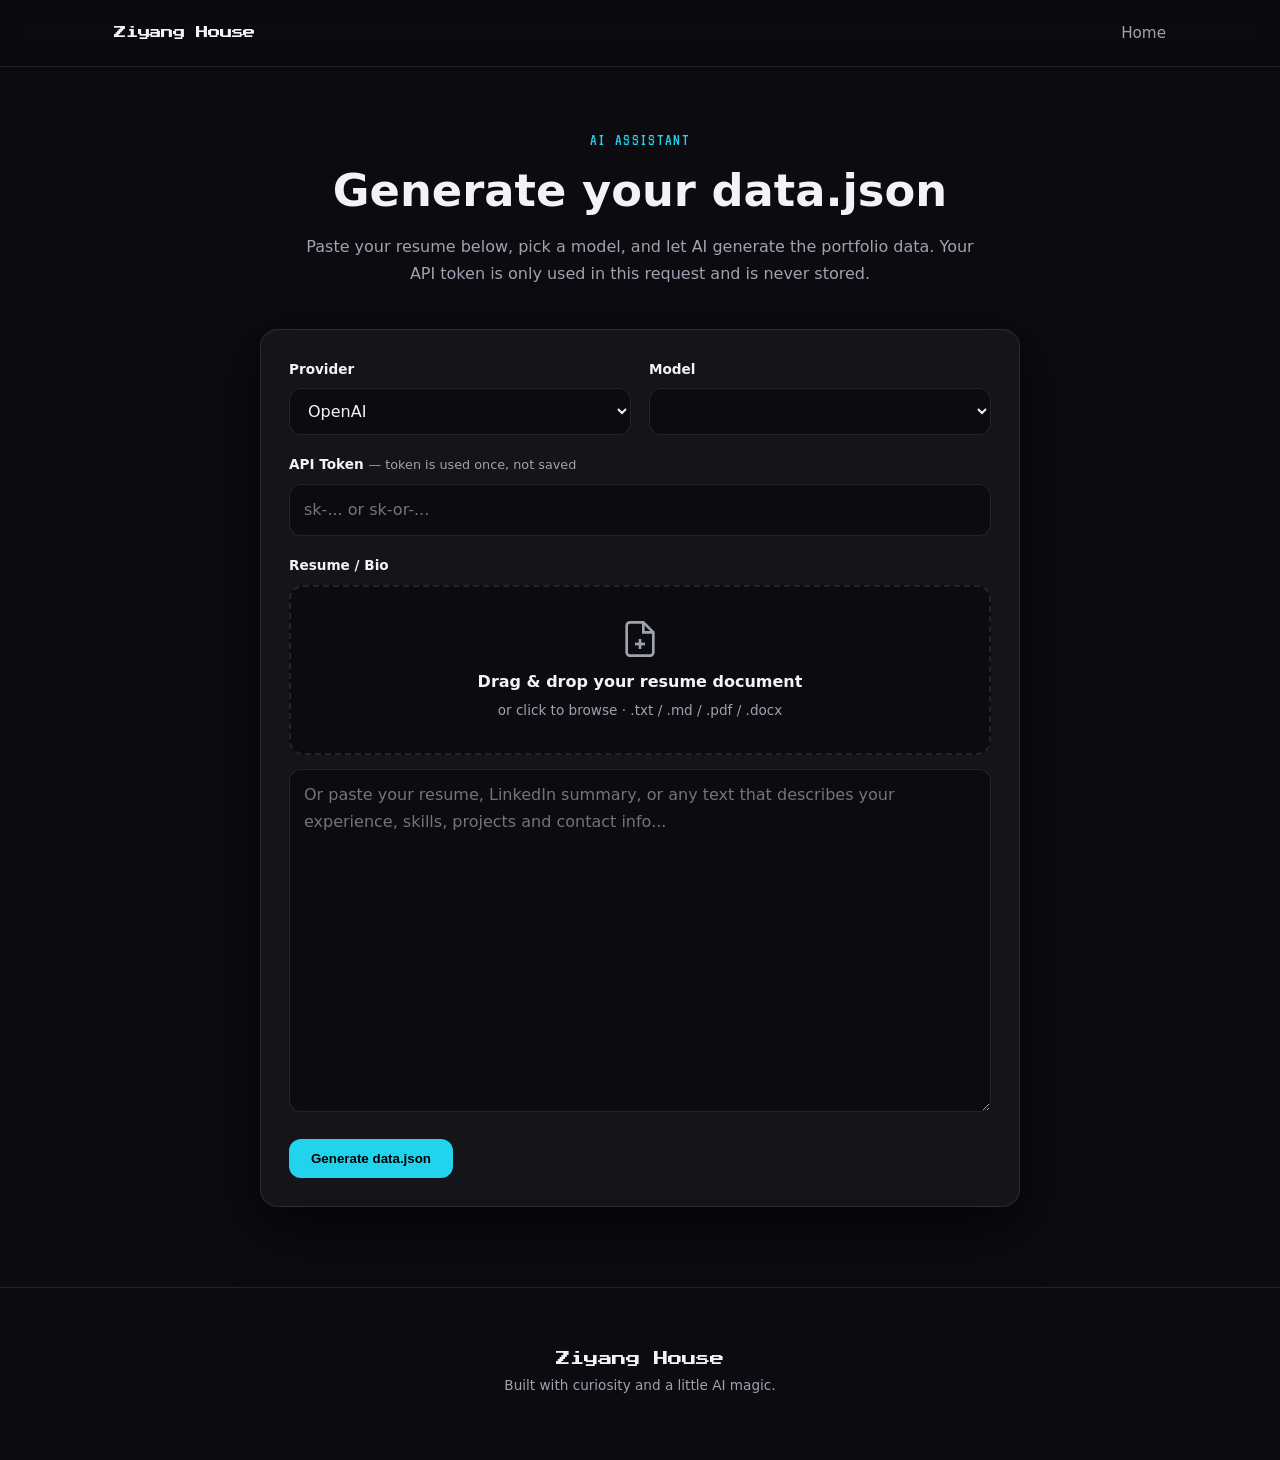
==== ai-tool.html @ 69991535 "added ai tool" ====
<!DOCTYPE html>
<html lang="en">
<head>
<meta charset="UTF-8">
<meta name="viewport" content="width=device-width, initial-scale=1.0">
<title>AI Generate · ZIYANG Portfolio</title>
<meta name="description" content="Generate your portfolio data.json with AI">

<link rel="preconnect" href="https://fonts.googleapis.com">
<link rel="preconnect" href="https://fonts.gstatic.com" crossorigin>
<link href="https://fonts.googleapis.com/css2?family=Press+Start+2P&family=VT323&display=swap" rel="stylesheet">

<link rel="stylesheet" href="style.css">
</head>
<body>

<a href="index.html#main" class="skip">Skip to content</a>

<header class="site-header">
  <div class="wrap site-header__inner">
    <a href="index.html" class="site-header__logo" aria-label="Ziyang House"><span id="logoText">Ziyang House</span></a>
    <nav class="site-header__nav" aria-label="Primary">
      <button class="site-header__toggle" id="navToggle" aria-label="Toggle menu" aria-expanded="false">≡</button>
      <ul class="site-header__links" id="navLinks">
        <li class="site-header__item"><a class="site-header__link" href="index.html">Home</a></li>
      </ul>
    </nav>
  </div>
</header>

<main id="main" class="ai-tool-page">
  <div class="wrap">
    <div class="section-head" style="text-align:center; padding-top: 60px;">
      <span class="kicker">AI Assistant</span>
      <h2>Generate your data.json</h2>
      <p>Paste your resume below, pick a model, and let AI generate the portfolio data. Your API token is only used in this request and is never stored.</p>
    </div>

    <section class="ai-tool-card">
      <div class="ai-tool-grid">
        <div class="ai-tool-field">
          <label class="ai-tool-label" for="aiProvider">Provider</label>
          <select id="aiProvider" class="ai-tool-select">
            <option value="openai">OpenAI</option>
            <option value="openrouter">OpenRouter</option>
          </select>
        </div>

        <div class="ai-tool-field">
          <label class="ai-tool-label" for="aiModel">Model</label>
          <select id="aiModel" class="ai-tool-select"></select>
        </div>
      </div>

      <div class="ai-tool-field">
        <label class="ai-tool-label" for="aiToken">
          API Token
          <span class="ai-tool-hint">— token is used once, not saved</span>
        </label>
        <input id="aiToken" class="ai-tool-input" type="password" placeholder="sk-... or sk-or-..." autocomplete="off">
      </div>

      <div class="ai-tool-field">
        <label class="ai-tool-label" for="aiResume">Resume / Bio</label>
        <div class="ai-tool-dropzone" id="aiDropzone">
          <input type="file" id="aiFile" class="ai-tool-file" accept=".txt,.md,.pdf,.doc,.docx">
          <svg class="ai-tool-dropzone__icon" width="40" height="40" viewBox="0 0 24 24" fill="none" stroke="currentColor" stroke-width="1.6" aria-hidden="true">
            <path d="M14 2H6a2 2 0 0 0-2 2v16a2 2 0 0 0 2 2h12a2 2 0 0 0 2-2V8z"></path>
            <polyline points="14 2 14 8 20 8"></polyline>
            <line x1="12" y1="18" x2="12" y2="12"></line>
            <line x1="9" y1="15" x2="15" y2="15"></line>
          </svg>
          <div class="ai-tool-dropzone__text">
            <strong>Drag & drop your resume document</strong>
            <span>or click to browse · .txt / .md / .pdf / .docx</span>
          </div>
        </div>
        <textarea id="aiResume" class="ai-tool-textarea" rows="12" placeholder="Or paste your resume, LinkedIn summary, or any text that describes your experience, skills, projects and contact info..."></textarea>
      </div>

      <div class="ai-tool-actions">
        <button id="aiGenerate" class="btn btn--primary" type="button">Generate data.json</button>
        <span id="aiStatus" class="ai-tool-status" aria-live="polite"></span>
      </div>

      <div class="ai-tool-output" id="aiOutputWrap" style="display:none;">
        <label class="ai-tool-label" for="aiResult">Generated JSON</label>
        <textarea id="aiResult" class="ai-tool-textarea ai-tool-textarea--code" rows="12" readonly></textarea>
        <div class="ai-tool-actions">
          <button id="aiDownload" class="btn" type="button">Download data.json</button>
          <a href="index.html" class="btn btn--ghost">Back to homepage</a>
        </div>
        <p class="ai-tool-note">Replace <code>assets/data.json</code> with the downloaded file, then refresh the homepage.</p>
      </div>
    </section>
  </div>
</main>

<footer class="site-footer">
  <div class="wrap">
    <div class="site-footer__center">
      <a href="index.html" class="site-footer__name">Ziyang House</a>
      <p class="site-footer__built">Built with curiosity and a little AI magic.</p>
    </div>
  </div>
</footer>

<script src="js/utils.js"></script>
<script src="js/ai-tool.js"></script>

</body>
</html>
---- style.css ----
:root {
  --bg: #0b0b10;
  --bg-2: #12121b;
  --panel: rgba(255,255,255,0.04);
  --panel-h: rgba(255,255,255,0.08);
  --text: #f2f3f8;
  --muted: #9fa3b0;
  --cyan: #22d3ee;
  --pink: #ff4ecd;
  --yellow: #ffcb2e;
  --green: #7cff4f;
  --purple: #b388ff;
  --orange: #fb923c;
  --border: rgba(255,255,255,0.10);
  --radius: 18px;
  --max: 1100px;
  --shadow: 0 18px 60px rgba(0,0,0,0.55);
  --font-main: system-ui, -apple-system, BlinkMacSystemFont, 'Segoe UI', Roboto, sans-serif;
  --font-pixel: 'Press Start 2P', cursive;
  --font-term: 'VT323', monospace;
}

* { box-sizing: border-box; }
html { scroll-behavior: smooth; }
body {
  margin: 0;
  font-family: var(--font-main);
  background: var(--bg);
  color: var(--text);
  line-height: 1.65;
  overflow-x: hidden;
}

/* Texture overlays */
.tex-stripes { position: relative; }
.tex-stripes::before {
  content: '';
  position: absolute;
  inset: 0;
  background: repeating-linear-gradient(
    90deg,
    transparent 0,
    transparent 3px,
    rgba(34,211,238,0.03) 3px,
    rgba(34,211,238,0.03) 4px
  );
  pointer-events: none;
  z-index: 0;
}
.tex-dots { position: relative; }
.tex-dots::before {
  content: '';
  position: absolute;
  inset: 0;
  background-image: radial-gradient(rgba(255,255,255,0.08) 1px, transparent 1px);
  background-size: 22px 22px;
  pointer-events: none;
  z-index: 0;
}
.tex-noise { position: relative; }
.tex-noise::before {
  content: '';
  position: absolute;
  inset: 0;
  opacity: 0.06;
  background-image: url("data:image/svg+xml,%3Csvg viewBox='0 0 256 256' xmlns='http://www.w3.org/2000/svg'%3E%3Cfilter id='n'%3E%3CfeTurbulence type='fractalNoise' baseFrequency='0.8' numOctaves='4' stitchTiles='stitch'/%3E%3C/filter%3E%3Crect width='100%25' height='100%25' filter='url(%23n)'/%3E%3C/svg%3E");
  pointer-events: none;
  z-index: 0;
}

.wrap { max-width: var(--max); margin: 0 auto; padding: 0 24px; }

.skip {
  position: absolute; left: -9999px; top: auto; width: 1px; height: 1px; overflow: hidden;
}
.skip:focus {
  position: fixed; left: 12px; top: 12px; width: auto; height: auto;
  padding: 10px 16px; background: var(--cyan); color: #000; font-weight: 700;
  border-radius: 8px; z-index: 2000; text-decoration: none;
}

a { color: var(--cyan); text-decoration: none; }
a:hover { text-decoration: underline; }

.kicker {
  display: inline-block;
  font-family: var(--font-term);
  color: var(--cyan);
  letter-spacing: 0.08em;
  text-transform: uppercase;
  font-size: 1.05rem;
  margin-bottom: 10px;
}
h2 { font-size: clamp(1.9rem, 4vw, 2.8rem); line-height: 1.15; margin: 0 0 18px; }
h3 { font-size: clamp(1.3rem, 2.5vw, 1.7rem); margin: 0 0 10px; }
h4 { font-size: 1.05rem; margin: 0 0 8px; }
p { margin: 0 0 14px; }
.mono { font-family: var(--font-term); }
.hl { color: var(--yellow); font-weight: 600; }

.section-head { max-width: 680px; margin: 0 auto 42px; }
.section-head p { color: var(--muted); }

/* ================= Header ================= */
.site-header {
  position: sticky;
  top: 0;
  z-index: 1000;
  backdrop-filter: blur(14px);
  background: rgba(11,11,16,0.72);
  border-bottom: 1px solid var(--border);
}
.site-header__inner {
  display: flex;
  align-items: center;
  justify-content: space-between;
  height: 66px;
}
.site-header__logo {
  font-family: var(--font-pixel);
  font-size: 0.78rem;
  color: var(--text);
  letter-spacing: -0.02em;
}
.site-header__logo:hover { text-decoration: none; color: var(--cyan); }
.site-header__nav { display: flex; align-items: center; }
.site-header__links {
  display: flex;
  gap: 30px;
  list-style: none;
  margin: 0;
  padding: 0;
  align-items: center;
}
.site-header__link {
  color: var(--muted);
  font-weight: 500;
  font-size: 0.95rem;
  position: relative;
}
.site-header__link::after {
  content: '';
  position: absolute; left: 0; bottom: -4px; width: 0; height: 2px;
  background: var(--cyan); transition: width 0.25s ease;
}
.site-header__link:hover { color: var(--text); text-decoration: none; }
.site-header__link:hover::after { width: 100%; }
.site-header__toggle {
  display: none;
  background: transparent;
  border: 1px solid var(--border);
  color: var(--text);
  font-size: 1.6rem;
  line-height: 1;
  width: 42px; height: 38px;
  border-radius: 10px;
  cursor: pointer;
}

.site-header__cta {
  display: inline-flex;
  align-items: center;
  gap: 8px;
  padding: 8px 16px;
  border: 1px solid var(--border);
  border-radius: 999px;
  background: rgba(124,255,79,0.08);
  color: var(--green);
  font: inherit;
  font-weight: 600;
  font-size: 0.85rem;
  cursor: pointer;
  transition: transform 0.15s ease, background 0.2s ease, box-shadow 0.2s ease;
}
.site-header__cta:hover {
  background: rgba(124,255,79,0.16);
  transform: translateY(-1px);
  box-shadow: 0 6px 20px rgba(124,255,79,0.12);
}
.site-header__cta-dot {
  width: 8px; height: 8px;
  border-radius: 50%;
  background: var(--green);
  box-shadow: 0 0 0 0 rgba(124,255,79,0.55);
  animation: pulse-dot 1.6s infinite;
}
@keyframes pulse-dot {
  0% { transform: scale(1); box-shadow: 0 0 0 0 rgba(124,255,79,0.55); }
  70% { transform: scale(1.1); box-shadow: 0 0 0 8px rgba(124,255,79,0); }
  100% { transform: scale(1); box-shadow: 0 0 0 0 rgba(124,255,79,0); }
}

@media (max-width: 760px) {
  .site-header__toggle { display: block; }
  .site-header__links {
    position: absolute;
    top: 66px; right: 16px;
    flex-direction: column;
    gap: 0;
    background: rgba(18,18,27,0.98);
    border: 1px solid var(--border);
    border-radius: 14px;
    padding: 10px;
    min-width: 190px;
    opacity: 0;
    pointer-events: none;
    transform: translateY(-8px);
    transition: opacity 0.2s ease, transform 0.2s ease;
    box-shadow: var(--shadow);
  }
  .site-header__links.is-open { opacity: 1; pointer-events: auto; transform: translateY(0); }
  .site-header__item { width: 100%; }
  .site-header__link,
  .site-header__cta {
    display: block;
    width: 100%;
    padding: 12px 16px;
    border-radius: 10px;
  }
  .site-header__link:hover { background: var(--panel-h); }
  .site-header__link::after { display: none; }
  .site-header__cta {
    justify-content: flex-start;
    background: rgba(124,255,79,0.10);
    border: none;
  }
}

/* ================= Error / Analyzer ================= */
#errorBanner {
  display: none;
  position: relative;
  max-width: var(--max);
  margin: 28px auto;
  padding: 22px 28px 22px 70px;
  background: var(--panel);
  border: 1px solid var(--border);
  border-left: 4px solid var(--pink);
  border-radius: var(--radius);
  color: var(--text);
  box-shadow: var(--shadow);
}
#errorBanner.show { display: block; }
#errorBanner::before {
  content: '!';
  position: absolute;
  left: 22px;
  top: 50%;
  transform: translateY(-50%);
  width: 30px;
  height: 30px;
  display: flex;
  align-items: center;
  justify-content: center;
  border-radius: 50%;
  background: rgba(255, 78, 205, 0.12);
  border: 1px solid rgba(255, 78, 205, 0.30);
  color: var(--pink);
  font-family: var(--font-term);
  font-size: 1.25rem;
  font-weight: 700;
}
#errorBanner code {
  background: var(--bg-2);
  padding: 2px 7px;
  border-radius: 6px;
  color: var(--cyan);
  font-family: var(--font-term);
  font-size: 0.95rem;
}

.err-ico { display: none; }
.err-body { font-size: 1rem; line-height: 1.6; }
.err-body p:last-child { margin-bottom: 0; }
.err-actions { margin-top: 16px; }
.err-float { position: absolute; animation: float 3s ease-in-out infinite; pointer-events: none; opacity: 0.35; }
.err-float--1 { left: auto; right: 18px; top: 14px; animation-delay: 0s; }
.err-float--2 { right: 50px; bottom: 14px; animation-delay: 1.2s; }

.analyzer {
  position: relative;
  max-width: 760px;
  margin: 40px auto;
  padding: 28px;
  border: 1px dashed var(--border);
  border-radius: var(--radius);
  background: var(--bg-2);
}
.analyzer__title { margin-top: 0; color: var(--cyan); }
.analyzer__desc { color: var(--muted); }
.analyzer__desc code { color: var(--text); background: var(--panel); padding: 2px 6px; border-radius: 6px; }
.analyzer__input,
.analyzer__select {
  width: 100%;
  padding: 12px 14px;
  margin-bottom: 12px;
  background: var(--bg);
  color: var(--text);
  border: 1px solid var(--border);
  border-radius: 12px;
  font: inherit;
  outline: none;
}
.analyzer__input:focus,
.analyzer__select:focus { border-color: var(--cyan); }
.analyzer__input--key { font-family: monospace; }
.analyzer__row { display: flex; gap: 12px; }
.analyzer__row .analyzer__select { flex: 1; }
.analyzer__btn { margin-top: 8px; margin-right: 10px; }
.analyzer__btn--secondary { background: transparent; color: var(--cyan); border: 1px solid var(--cyan); }
.analyzer__error,
.analyzer__raw {
  margin-top: 14px;
  padding: 12px;
  border-radius: 10px;
  background: rgba(255,78,205,0.08);
  color: var(--pink);
  font-family: monospace;
  font-size: 0.85rem;
  white-space: pre-wrap;
  overflow-x: auto;
}
.analyzer__raw { background: var(--panel); color: var(--muted); max-height: 240px; overflow: auto; }

.btn {
  display: inline-flex;
  align-items: center;
  gap: 8px;
  padding: 12px 22px;
  background: var(--cyan);
  color: #000;
  border: none;
  border-radius: 12px;
  font-weight: 700;
  cursor: pointer;
  transition: transform 0.15s ease, box-shadow 0.2s ease;
  text-decoration: none;
}
.btn:hover { transform: translateY(-2px); box-shadow: 0 8px 24px rgba(34,211,238,0.25); }
.btn--small { padding: 8px 16px; font-size: 0.85rem; border-radius: 10px; }
.btn--primary { background: var(--cyan); color: #000; }
.btn--ghost { background: transparent; color: var(--cyan); border: 1px solid var(--cyan); }
.btn--ghost:hover { background: rgba(34,211,238,0.08); }

/* ================= About ================= */
.about-section { padding: 90px 0 70px; position: relative; }
.about-section__grid {
  display: grid;
  grid-template-columns: 240px 1fr;
  gap: 56px;
  align-items: start;
}
.about-section__portrait {
  position: relative;
  justify-self: center;
}
.about-section__portrait::before {
  content: '';
  position: absolute; inset: -10px;
  border-radius: 24px;
  background: linear-gradient(135deg, var(--cyan), var(--pink));
  opacity: 0.35;
  filter: blur(18px);
  z-index: -1;
}
.about-section__photo {
  width: 240px; height: 240px;
  object-fit: cover;
  border-radius: 22px;
  border: 2px solid var(--border);
  background: var(--bg-2);
}
.about-section__stats {
  display: flex;
  flex-wrap: wrap;
  gap: 22px;
  margin-top: 26px;
}
.about-stat {
  background: var(--panel);
  border: 1px solid var(--border);
  border-radius: 14px;
  padding: 16px 22px;
  min-width: 120px;
}
.about-stat__num {
  font-family: var(--font-pixel);
  font-size: 1.1rem;
  color: var(--cyan);
}
.about-stat__label {
  font-size: 0.85rem;
  color: var(--muted);
}
@media (max-width: 760px) {
  .about-section__grid { grid-template-columns: 1fr; gap: 34px; text-align: center; }
  .about-section__stats { justify-content: center; }
}

/* ================= Skills ================= */
.skills-section { padding: 80px 0 90px; }
.radar-wrap {
  position: relative;
  max-width: 560px;
  margin: 0 auto 30px;
}
.radar-svg { width: 100%; height: auto; display: block; overflow: visible; }
.radar-area { filter: url(#radar-glow); transition: all 0.6s ease; }
.radar-dot { transition: r 0.2s ease, stroke-width 0.2s ease; }
.radar-dot.active { r: 7; stroke-width: 3.5; filter: drop-shadow(0 0 6px var(--cyan)); }
.radar-label { font-size: 13px; font-weight: 600; pointer-events: none; transition: font-size 0.2s ease, font-weight 0.2s ease; }
.radar-label.active { font-size: 15px; font-weight: 700; }
.radar-tip {
  position: absolute;
  background: rgba(18,18,27,0.96);
  border: 1px solid var(--border);
  border-radius: 12px;
  padding: 12px 16px;
  min-width: 160px;
  pointer-events: none;
  opacity: 0;
  transform: translateY(6px);
  transition: opacity 0.2s ease, transform 0.2s ease;
  box-shadow: var(--shadow);
  z-index: 10;
}
.radar-tip.show { opacity: 1; transform: translateY(0); }
.radar-tip ul { margin: 8px 0 0; padding-left: 18px; color: var(--muted); font-size: 0.9rem; }
.rt-pct { color: var(--text); margin-left: 6px; }

.skill-detail {
  display: none;
  opacity: 0;
  transform: translateY(12px);
  transition: opacity 0.35s ease, transform 0.35s ease;
  margin-top: 30px;
}
.skill-detail.show {
  display: block;
  opacity: 1;
  transform: translateY(0);
}
.sd-header {
  display: flex; align-items: center; gap: 10px;
  font-size: 1.15rem; margin-bottom: 18px;
}
.sd-dot { width: 12px; height: 12px; border-radius: 50%; }
.sd-pct { color: var(--muted); margin-left: auto; }
.sd-grid {
  display: grid;
  grid-template-columns: repeat(auto-fit, minmax(260px, 1fr));
  gap: 18px;
}
.sd-card {
  background: var(--panel);
  border: 1px solid var(--border);
  border-radius: 14px;
  padding: 18px;
  transition: transform 0.2s ease, background 0.2s ease;
}
.sd-card:hover { background: var(--panel-h); transform: translateY(-3px); }
.sd-meta { font-size: 0.8rem; color: var(--muted); margin-bottom: 6px; }
.sd-bullets { margin: 10px 0 0; padding-left: 18px; color: var(--muted); font-size: 0.92rem; }
.sd-bullets li { margin-bottom: 6px; }
.sd-tags { display: flex; flex-wrap: wrap; gap: 8px; margin-top: 12px; }
.sd-tag {
  font-size: 0.75rem; padding: 4px 10px;
  background: rgba(34,211,238,0.10);
  border: 1px solid rgba(34,211,238,0.25);
  border-radius: 999px; color: var(--cyan);
}
.sd-empty { color: var(--muted); }
@media (max-width: 640px) {
  .sd-grid { grid-template-columns: 1fr; }
  .sd-header { flex-wrap: wrap; gap: 6px; }
  .sd-pct { margin-left: 0; flex: 1 1 100%; }
  .sd-card { padding: 16px; }
}

/* ================= Journey ================= */
.journey-section { padding: 90px 0 100px; }
.journey__tabs {
  display: flex; justify-content: center; gap: 12px; margin-bottom: 36px;
}
.journey__tab {
  padding: 10px 22px;
  background: var(--panel);
  border: 1px solid var(--border);
  border-radius: 999px;
  color: var(--muted);
  cursor: pointer;
  font: inherit;
  font-weight: 600;
  transition: all 0.2s ease;
}
.journey__tab:hover { background: var(--panel-h); color: var(--text); }
.journey__tab.active { background: var(--cyan); color: #000; border-color: var(--cyan); }
.journey__tab--live { position: relative; padding-left: 34px; }
.journey__tab--live::before {
  content: '';
  position: absolute; left: 14px; top: 50%; transform: translateY(-50%);
  width: 8px; height: 8px; border-radius: 50%; background: var(--green);
  box-shadow: 0 0 8px var(--green);
  animation: blink 1.4s infinite;
}
@keyframes blink { 0%,100%{opacity:1} 50%{opacity:0.4} }

.journey__panel { display: none; }
.journey__panel.active { display: block; animation: fadeIn 0.4s ease; }
@keyframes fadeIn { from { opacity: 0; transform: translateY(10px); } to { opacity: 1; transform: translateY(0); } }

.journey__timeline {
  position: relative;
  max-width: 820px;
  margin: 0 auto;
  padding-left: 34px;
}
.journey__timeline::before {
  content: '';
  position: absolute; left: 7px; top: 8px; bottom: 8px;
  width: 2px;
  background: linear-gradient(to bottom, var(--cyan), var(--pink));
  border-radius: 2px;
}
.journey__item {
  position: relative;
  margin-bottom: 34px;
}
.journey__dot {
  position: absolute; left: -34px; top: 6px;
  width: 16px; height: 16px;
  border-radius: 50%;
  background: var(--bg);
  border: 3px solid var(--cyan);
  box-shadow: 0 0 0 4px rgba(34,211,238,0.12);
}
.journey__card {
  background: var(--panel);
  border: 1px solid var(--border);
  border-radius: var(--radius);
  padding: 22px 26px;
  transition: transform 0.2s ease, background 0.2s ease;
}
.journey__card:hover { background: var(--panel-h); transform: translateY(-3px); }
.journey__year {
  font-family: var(--font-term);
  color: var(--cyan);
  font-size: 1.1rem;
  display: block;
  margin-bottom: 6px;
}
.journey__place { font-size: 0.9rem; color: var(--muted); margin-bottom: 4px; }
.journey__company { font-weight: 700; color: var(--text); margin-bottom: 10px; }
.journey__card > p { color: var(--muted); font-size: 0.96rem; }
.journey__subs { margin-top: 16px; }
.journey__sub {
  position: relative;
  padding-left: 22px;
  margin-bottom: 16px;
}
.journey__sub-dot {
  position: absolute; left: 0; top: 8px;
  width: 8px; height: 8px; border-radius: 50%; background: var(--pink);
}
.journey__sub h4 { color: var(--text); }
.journey__sub p { color: var(--muted); font-size: 0.92rem; }
.journey__bullets { margin: 8px 0 0; padding-left: 18px; color: var(--muted); font-size: 0.92rem; }
.journey__bullets li { margin-bottom: 5px; }

@media (max-width: 760px) {
  .journey__timeline { padding-left: 26px; }
  .journey__dot { left: -26px; }
  .journey__card { padding: 18px 20px; }
}

/* Current project panel */
.current-intro {
  max-width: 760px;
  margin: 0 auto 34px;
  text-align: center;
  background: var(--panel);
  border: 1px solid var(--border);
  border-radius: var(--radius);
  padding: 26px;
}
.current-intro h3 { color: var(--green); }
.current-intro > p { color: var(--muted); }
.current-meta {
  display: flex; flex-wrap: wrap; justify-content: center; align-items: center;
  gap: 16px; margin: 16px 0 10px; color: var(--muted); font-size: 0.92rem;
}
.overall-github img { filter: brightness(1.2); transition: transform 0.2s ease; }
.overall-github:hover img { transform: scale(1.15) rotate(-6deg); }
.overall-bar { max-width: 420px; margin: 0 auto; }

.phase-timeline {
  position: relative;
  max-width: 780px;
  margin: 0 auto;
  padding-left: 30px;
}
.phase-line {
  position: absolute; left: 6px; top: 0; bottom: 0; width: 2px;
  background: linear-gradient(to bottom, var(--green), var(--cyan)); border-radius: 2px;
}
.phase-item {
  position: relative;
  margin-bottom: 24px;
}
.phase-dot {
  position: absolute; left: -30px; top: 4px;
  width: 14px; height: 14px; border-radius: 50%; background: var(--bg);
  border: 3px solid var(--green); box-shadow: 0 0 0 3px rgba(124,255,79,0.12);
}
.phase-item--start .phase-dot { border-color: var(--cyan); }
.phase-card {
  background: var(--panel); border: 1px solid var(--border);
  border-radius: 14px; padding: 18px 22px; position: relative;
}
.phase-head { display: flex; flex-wrap: wrap; align-items: center; gap: 10px; margin-bottom: 8px; }
.phase-head h4 { margin: 0; flex: 1 1 100%; }
.phase-status {
  font-size: 0.72rem; text-transform: uppercase; letter-spacing: 0.06em;
  padding: 3px 10px; border-radius: 999px; background: rgba(255,255,255,0.08); color: var(--muted);
}
.status-completed .phase-status { background: rgba(124,255,79,0.14); color: var(--green); }
.status-in-progress .phase-status { background: rgba(34,211,238,0.14); color: var(--cyan); }
.status-planned .phase-status { background: rgba(255,203,46,0.14); color: var(--yellow); }
.phase-date { color: var(--muted); font-size: 0.85rem; margin-left: auto; }
.phase-pct { display: block; text-align: right; margin-top: 6px; color: var(--cyan); }
.phase-here {
  position: absolute; right: 14px; top: -10px;
  background: var(--green); color: #000; font-size: 0.68rem; font-weight: 700;
  padding: 3px 10px; border-radius: 999px;
}

.bar {
  height: 10px;
  background: rgba(255,255,255,0.08);
  border-radius: 999px;
  overflow: hidden;
}
.bar-fill {
  height: 100%;
  width: 0;
  border-radius: 999px;
  transition: width 1s cubic-bezier(0.22, 1, 0.36, 1);
}
.bar-fill.c1 { background: linear-gradient(90deg, var(--cyan), var(--green)); }
.bar-fill.c2 { background: linear-gradient(90deg, var(--pink), var(--purple)); }
.bar-fill.c3 { background: linear-gradient(90deg, var(--yellow), var(--orange)); }
.bar-fill.c4 { background: linear-gradient(90deg, var(--green), var(--cyan)); }
.bar-fill.c5 { background: linear-gradient(90deg, var(--purple), var(--pink)); }

/* ================= Contact ================= */
.contact-section { padding: 80px 0 100px; }
.contact-section__box {
  position: relative;
  max-width: 840px;
  margin: 0 auto;
  background: linear-gradient(135deg, rgba(34,211,238,0.08), rgba(255,78,205,0.06));
  border: 1px solid var(--border);
  border-radius: var(--radius);
  padding: 44px 36px 36px;
  text-align: center;
  overflow: hidden;
}
.contact-section__box::before {
  content: '';
  position: absolute; inset: 0;
  background: radial-gradient(circle at 20% 20%, rgba(34,211,238,0.10), transparent 40%),
              radial-gradient(circle at 80% 80%, rgba(255,78,205,0.10), transparent 40%);
  pointer-events: none;
}
.contact-section__box > * { position: relative; z-index: 1; }

.mario-wrap {
  position: absolute;
  left: 0; bottom: 0;
  width: 45px; height: 60px;
  opacity: 0;
  pointer-events: none;
  z-index: 2;
  transition: opacity 0.25s ease, left 0.25s ease, bottom 0.25s ease;
}
.mario-wrap.is-visible { opacity: 1; }
.mario {
  width: 100%; height: 100%;
  --jump: -70px;
}
.mario.jump { animation: marioJump 0.55s cubic-bezier(0.25, 1, 0.5, 1); }
@keyframes marioJump {
  0% { transform: translateY(0); }
  45% { transform: translateY(var(--jump)); }
  100% { transform: translateY(0); }
}
.mario.reset { animation: marioSpin 0.42s ease; }
@keyframes marioSpin { from { transform: rotate(0deg) scale(1); } to { transform: rotate(360deg) scale(0.9); } }

.mushroom {
  position: absolute; left: 50%; top: 0;
  width: 40px; height: 40px;
  transform: translate(-50%, 0);
  z-index: 3; pointer-events: none;
  opacity: 0;
}
.mushroom.go { animation: mushPop 0.9s cubic-bezier(0.25, 1, 0.5, 1) forwards; }
@keyframes mushPop {
  0% { opacity: 0; transform: translate(-50%, 0) scale(0.5); }
  20% { opacity: 1; transform: translate(-50%, -40px) scale(1.1); }
  60% { opacity: 1; transform: translate(-50%, -90px) scale(1); }
  100% { opacity: 0; transform: translate(-50%, 60px) scale(0.8); }
}

.mario-bubble {
  position: absolute; bottom: 70px; left: 50%;
  transform: translateX(-50%);
  background: #fff; color: #000;
  padding: 8px 14px; border-radius: 14px;
  font-family: var(--font-pixel); font-size: 0.55rem; line-height: 1.4;
  white-space: nowrap;
  opacity: 0; pointer-events: none; z-index: 4;
  transition: opacity 0.2s ease;
}
.mario-bubble::after {
  content: ''; position: absolute; bottom: -6px; left: 50%; transform: translateX(-50%);
  border-width: 6px 6px 0; border-style: solid; border-color: #fff transparent transparent;
}
.mario-bubble.show { opacity: 1; }

.contact-cards {
  display: grid;
  grid-template-columns: repeat(2, 1fr);
  gap: 16px;
  margin-top: 28px;
}
.ctc-card {
  display: flex; flex-direction: column; align-items: center; gap: 6px;
  background: var(--panel);
  border: 1px solid var(--border);
  border-radius: 14px;
  padding: 22px 16px;
  color: var(--text);
  text-decoration: none;
  transition: transform 0.2s ease, background 0.2s ease, border-color 0.2s ease;
  cursor: pointer;
}
.ctc-card:hover { text-decoration: none; background: var(--panel-h); transform: translateY(-4px); border-color: rgba(255,255,255,0.18); }
.ctc-icon { opacity: 0.9; }
.ctc-label { font-size: 0.78rem; color: var(--muted); text-transform: uppercase; letter-spacing: 0.06em; }
.ctc-val { font-weight: 700; font-size: 0.95rem; }
@media (max-width: 560px) { .contact-cards { grid-template-columns: 1fr; } }

/* ================= Footer ================= */
.site-footer {
  border-top: 1px solid var(--border);
  padding: 60px 0 50px;
  text-align: center;
}
.site-footer__center { max-width: 600px; margin: 0 auto; }
.site-footer__name {
  font-family: var(--font-pixel);
  font-size: 0.9rem;
  color: var(--text);
}
.site-footer__name:hover { color: var(--cyan); text-decoration: none; }
.site-footer__slogan {
  color: var(--cyan);
  font-size: 1.25rem;
  margin: 14px 0 8px;
}
.site-footer__built {
  font-size: 0.85rem;
  color: var(--muted);
}

/* ================= Float top ================= */
.float-top {
  position: fixed;
  right: 22px;
  bottom: 22px;
  width: 52px;
  height: 52px;
  border-radius: 50%;
  background: var(--panel);
  border: 1px solid var(--border);
  display: flex;
  align-items: center;
  justify-content: center;
  cursor: pointer;
  z-index: 900;
  transition: transform 0.2s ease, background 0.2s ease, box-shadow 0.2s ease;
  overflow: visible;
}
.float-top:hover { background: var(--panel-h); transform: scale(1.08); }
.float-top.flash { animation: flash 0.5s ease; }
@keyframes flash { 0%,100%{box-shadow:0 0 0 0 rgba(34,211,238,0)} 50%{box-shadow:0 0 24px 8px rgba(34,211,238,0.25)} }
.float-top img { transition: transform 0.4s cubic-bezier(0.34,1.56,0.64,1); }
.float-top img.swing { animation: weaponSwing 0.55s ease; }
@keyframes weaponSwing {
  0% { transform: rotate(0deg); }
  20% { transform: rotate(-40deg); }
  45% { transform: rotate(30deg); }
  70% { transform: rotate(-18deg); }
  100% { transform: rotate(0deg); }
}
.float-top__tip {
  position: absolute;
  right: 60px;
  top: 50%;
  transform: translateY(-50%);
  background: var(--bg-2);
  border: 1px solid var(--border);
  padding: 7px 13px;
  border-radius: 10px;
  white-space: nowrap;
  font-size: 0.82rem;
  color: var(--text);
  opacity: 0;
  pointer-events: none;
  transition: opacity 0.2s ease, right 0.2s ease;
  box-shadow: var(--shadow);
}
.float-top:hover .float-top__tip { opacity: 1; right: 64px; }
.spark {
  position: absolute;
  left: 50%; top: 50%;
  width: var(--sz); height: var(--sz);
  border-radius: 50%;
  transform: translate(-50%, -50%);
  pointer-events: none;
  animation: spark-pop 0.6s ease-out forwards;
}
@keyframes spark-pop {
  0% { transform: translate(-50%, -50%) scale(1); opacity: 1; }
  100% { transform: translate(calc(-50% + var(--tx)), calc(-50% + var(--ty))) scale(0); opacity: 0; }
}
.spark-ring {
  position: absolute;
  left: 50%; top: 50%;
  width: 20px; height: 20px;
  border: 2px solid var(--cyan);
  border-radius: 50%;
  transform: translate(-50%, -50%);
  opacity: 0.8;
  pointer-events: none;
  animation: ring-out 0.5s ease-out forwards;
}
@keyframes ring-out { to { transform: translate(-50%, -50%) scale(3); opacity: 0; } }

body.shake { animation: bodyShake 0.28s ease; }
@keyframes bodyShake {
  0%,100% { transform: translateX(0); }
  20% { transform: translateX(-4px); }
  40% { transform: translateX(4px); }
  60% { transform: translateX(-3px); }
  80% { transform: translateX(3px); }
}

/* ================= Reveal animations ================= */
.reveal {
  opacity: 0;
  transform: translateY(26px);
  transition: opacity 0.7s cubic-bezier(0.22, 1, 0.36, 1),
              transform 0.7s cubic-bezier(0.22, 1, 0.36, 1);
  transition-delay: var(--d, 0s);
}
.reveal.in-view { opacity: 1; transform: translateY(0); }

/* ================= Utilities ================= */
@keyframes float {
  0%,100% { transform: translateY(0); }
  50% { transform: translateY(-8px); }
}

/* ================= AI Tool ================= */
.ai-tool-page { padding-bottom: 80px; }
.ai-tool-card {
  max-width: 760px;
  margin: 30px auto 0;
  padding: 28px;
  background: var(--panel);
  border: 1px solid var(--border);
  border-radius: var(--radius);
  box-shadow: var(--shadow);
}
.ai-tool-grid {
  display: grid;
  grid-template-columns: 1fr 1fr;
  gap: 18px;
}
.ai-tool-field { margin-bottom: 18px; }
.ai-tool-dropzone {
  position: relative;
  display: flex;
  flex-direction: column;
  align-items: center;
  justify-content: center;
  gap: 10px;
  padding: 32px 24px;
  margin-bottom: 14px;
  background: var(--bg);
  border: 2px dashed var(--border);
  border-radius: 14px;
  cursor: pointer;
  transition: transform 0.25s cubic-bezier(0.34, 1.56, 0.64, 1),
              border-color 0.25s ease,
              background 0.25s ease,
              box-shadow 0.25s ease;
}
.ai-tool-dropzone:hover {
  border-color: rgba(34,211,238,0.5);
  background: rgba(34,211,238,0.04);
}
.ai-tool-dropzone.is-dragover {
  transform: scale(1.02);
  border-color: var(--cyan);
  background: rgba(34,211,238,0.08);
  box-shadow: 0 0 0 4px rgba(34,211,238,0.12), 0 12px 40px rgba(0,0,0,0.25);
}
.ai-tool-dropzone.is-dropped {
  animation: dropPulse 0.35s ease;
}
.ai-tool-dropzone__icon {
  color: var(--muted);
  transition: color 0.25s ease, transform 0.25s cubic-bezier(0.34, 1.56, 0.64, 1);
}
.ai-tool-dropzone.is-dragover .ai-tool-dropzone__icon {
  color: var(--cyan);
  transform: translateY(-4px);
}
.ai-tool-dropzone__text {
  text-align: center;
  pointer-events: none;
}
.ai-tool-dropzone__text strong {
  display: block;
  color: var(--text);
  font-weight: 700;
}
.ai-tool-dropzone__text span {
  display: block;
  font-size: 0.85rem;
  color: var(--muted);
  margin-top: 4px;
}
.ai-tool-file {
  display: none;
}
.ai-tool-dropzone__icon,
.ai-tool-dropzone__text,
.ai-tool-dropzone__text strong,
.ai-tool-dropzone__text span {
  pointer-events: none;
}
@keyframes dropPulse {
  0% { transform: scale(1); }
  50% { transform: scale(0.97); }
  100% { transform: scale(1); }
}
.ai-tool-label {
  display: block;
  font-size: 0.85rem;
  font-weight: 600;
  color: var(--text);
  margin-bottom: 8px;
}
.ai-tool-hint {
  font-weight: 400;
  color: var(--muted);
  font-size: 0.8rem;
}
.ai-tool-select,
.ai-tool-input,
.ai-tool-textarea {
  width: 100%;
  padding: 12px 14px;
  background: var(--bg);
  color: var(--text);
  border: 1px solid var(--border);
  border-radius: 12px;
  font: inherit;
  outline: none;
  transition: border-color 0.2s ease, box-shadow 0.2s ease;
}
.ai-tool-select:focus,
.ai-tool-input:focus,
.ai-tool-textarea:focus {
  border-color: var(--cyan);
  box-shadow: 0 0 0 3px rgba(34,211,238,0.10);
}
.ai-tool-textarea { resize: vertical; min-height: 120px; }
.ai-tool-textarea--code {
  font-family: 'Consolas', 'Monaco', monospace;
  font-size: 0.85rem;
  line-height: 1.5;
  background: var(--bg-2);
}
.ai-tool-actions {
  display: flex;
  flex-wrap: wrap;
  align-items: center;
  gap: 12px;
  margin-top: 8px;
}
.ai-tool-status {
  font-size: 0.9rem;
  color: var(--muted);
}
.ai-tool-status--error { color: var(--pink); }
.ai-tool-status--success { color: var(--green); }
.ai-tool-status--busy { color: var(--yellow); }
.ai-tool-output {
  margin-top: 24px;
  padding-top: 24px;
  border-top: 1px solid var(--border);
}
.ai-tool-note {
  margin: 14px 0 0;
  font-size: 0.9rem;
  color: var(--muted);
}
.ai-tool-note code {
  background: var(--bg-2);
  padding: 2px 6px;
  border-radius: 6px;
  color: var(--cyan);
  font-family: var(--font-term);
}
@media (max-width: 640px) {
  .ai-tool-grid { grid-template-columns: 1fr; }
  .ai-tool-card { padding: 20px; }
  .ai-tool-actions { flex-direction: column; align-items: flex-start; }
}
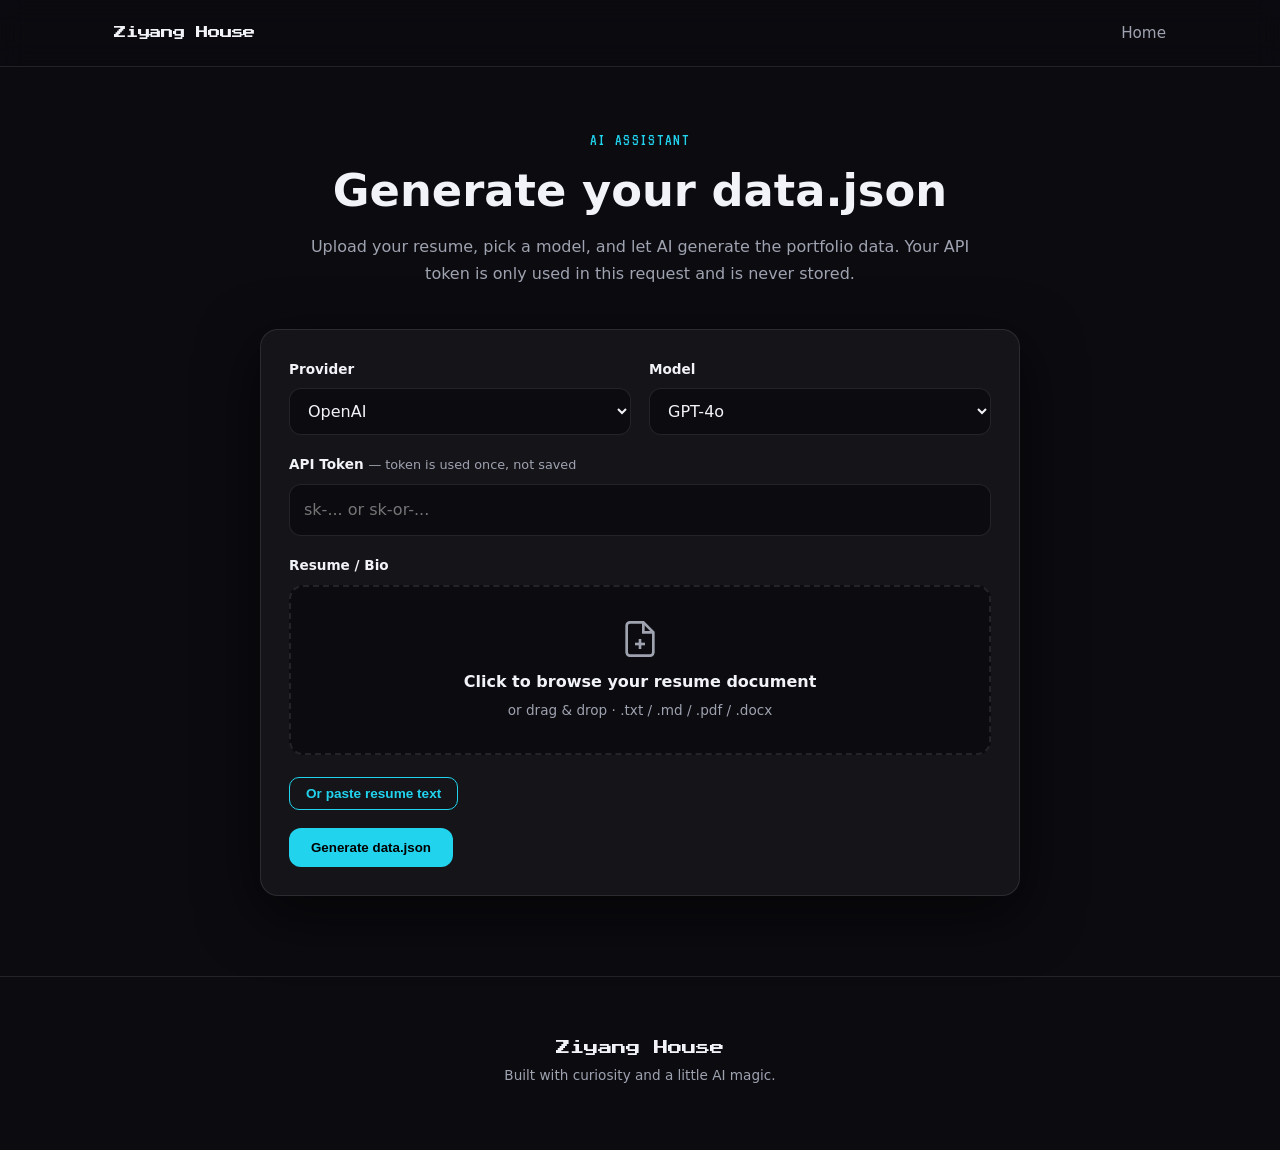
==== commit 1b1c4729: "added gitignore & ai button & profile data button & handling with profile data logic" ====
--- a/ai-tool.html
+++ b/ai-tool.html
@@ -33,7 +33,7 @@
     <div class="section-head" style="text-align:center; padding-top: 60px;">
       <span class="kicker">AI Assistant</span>
       <h2>Generate your data.json</h2>
-      <p>Paste your resume below, pick a model, and let AI generate the portfolio data. Your API token is only used in this request and is never stored.</p>
+      <p>Upload your resume, pick a model, and let AI generate the portfolio data. Your API token is only used in this request and is never stored.</p>
     </div>
 
     <section class="ai-tool-card">
@@ -71,11 +71,14 @@
             <line x1="9" y1="15" x2="15" y2="15"></line>
           </svg>
           <div class="ai-tool-dropzone__text">
-            <strong>Drag & drop your resume document</strong>
-            <span>or click to browse · .txt / .md / .pdf / .docx</span>
+            <strong>Click to browse your resume document</strong>
+            <span>or drag & drop · .txt / .md / .pdf / .docx</span>
           </div>
         </div>
-        <textarea id="aiResume" class="ai-tool-textarea" rows="12" placeholder="Or paste your resume, LinkedIn summary, or any text that describes your experience, skills, projects and contact info..."></textarea>
+        <button type="button" class="btn btn--small btn--ghost ai-tool-paste-toggle" id="aiPasteToggle" aria-expanded="false" aria-controls="aiPasteWrap">Or paste resume text</button>
+        <div class="ai-tool-paste" id="aiPasteWrap">
+          <textarea id="aiResume" class="ai-tool-textarea" rows="10" placeholder="Paste your resume, LinkedIn summary, or any text that describes your experience, skills, projects and contact info..."></textarea>
+        </div>
       </div>
 
       <div class="ai-tool-actions">
@@ -85,12 +88,15 @@
 
       <div class="ai-tool-output" id="aiOutputWrap" style="display:none;">
         <label class="ai-tool-label" for="aiResult">Generated JSON</label>
+        <div id="aiValidation" class="ai-tool-validation" style="display:none;"></div>
+        <div id="aiApplyHint" class="ai-tool-apply-hint" style="display:none;"></div>
         <textarea id="aiResult" class="ai-tool-textarea ai-tool-textarea--code" rows="12" readonly></textarea>
         <div class="ai-tool-actions">
           <button id="aiDownload" class="btn" type="button">Download data.json</button>
+          <button id="aiApply" class="btn btn--primary" type="button" style="display:none;">Apply to homepage →</button>
           <a href="index.html" class="btn btn--ghost">Back to homepage</a>
         </div>
-        <p class="ai-tool-note">Replace <code>assets/data.json</code> with the downloaded file, then refresh the homepage.</p>
+        <p class="ai-tool-note">Download the JSON and save it to <code>assets/profile-data/</code>, then add a profile entry to <code>assets/profiles.json</code>. Only files passing the format check can be selected on the homepage.</p>
       </div>
     </section>
   </div>
--- a/style.css
+++ b/style.css
@@ -184,6 +184,287 @@
   box-shadow: 0 0 0 0 rgba(124,255,79,0.55);
   animation: pulse-dot 1.6s infinite;
 }
+
+/* Data source selector */
+.data-source__wrap {
+  margin-left: 10px;
+  display: flex;
+  align-items: center;
+}
+.data-source {
+  position: relative;
+}
+.data-source__toggle {
+  display: inline-flex;
+  align-items: center;
+  gap: 7px;
+  min-width: 0;
+  padding: 7px 13px;
+  background: linear-gradient(135deg, rgba(34,211,238,0.14), rgba(124,255,79,0.10));
+  border: 1px solid rgba(34,211,238,0.45);
+  border-radius: 999px;
+  color: var(--cyan);
+  font: inherit;
+  font-size: 0.78rem;
+  font-weight: 700;
+  letter-spacing: 0.02em;
+  cursor: pointer;
+  box-shadow: 0 0 14px rgba(34,211,238,0.12);
+  transition: background 0.2s ease, border-color 0.2s ease, box-shadow 0.2s ease, transform 0.15s ease;
+}
+.data-source__toggle:hover {
+  background: linear-gradient(135deg, rgba(34,211,238,0.22), rgba(124,255,79,0.16));
+  border-color: rgba(34,211,238,0.70);
+  box-shadow: 0 0 20px rgba(34,211,238,0.22);
+  transform: translateY(-1px);
+}
+.data-source__toggle:active { transform: translateY(0); }
+.data-source__label {
+  color: var(--text);
+  opacity: 0.85;
+  flex-shrink: 0;
+}
+.data-source__text {
+  font-family: var(--font-term);
+  color: var(--cyan);
+  min-width: 0;
+  white-space: nowrap;
+  overflow: hidden;
+  text-overflow: ellipsis;
+}
+.data-source__caret {
+  font-size: 0.65rem;
+  color: rgba(34,211,238,0.80);
+  flex-shrink: 0;
+  transition: transform 0.2s ease;
+}
+.data-source.is-open .data-source__caret { transform: rotate(180deg); }
+.data-source__menu {
+  position: absolute;
+  top: calc(100% + 10px);
+  right: 0;
+  min-width: 220px;
+  background: rgba(18,18,27,0.98);
+  border: 1px solid var(--border);
+  border-radius: 14px;
+  padding: 10px;
+  box-shadow: var(--shadow);
+  opacity: 0;
+  pointer-events: none;
+  transform: translateY(-6px);
+  transition: opacity 0.2s ease, transform 0.2s ease;
+  z-index: 1001;
+}
+.data-source.is-open .data-source__menu { opacity: 1; pointer-events: auto; transform: translateY(0); }
+.data-source__group-title {
+  padding: 6px 12px 10px;
+  font-size: 0.68rem;
+  font-weight: 700;
+  letter-spacing: 0.08em;
+  text-transform: uppercase;
+  color: var(--muted);
+  border-bottom: 1px solid var(--border);
+  margin-bottom: 6px;
+}
+.data-source__option {
+  display: flex;
+  align-items: center;
+  gap: 10px;
+  width: 100%;
+  min-width: 0;
+  padding: 9px 12px 9px 14px;
+  background: transparent;
+  border: none;
+  border-radius: 8px;
+  color: var(--text);
+  font: inherit;
+  font-size: 0.85rem;
+  text-align: left;
+  cursor: pointer;
+  transition: background 0.15s ease;
+}
+.data-source__option:hover { background: var(--panel-h); }
+.data-source__option.is-active { background: rgba(34,211,238,0.10); color: var(--cyan); }
+.data-source__option.is-active .data-source__status--ok { background: var(--cyan); box-shadow: 0 0 8px var(--cyan); }
+.data-source__option.is-active .data-source__option-site { color: var(--cyan); }
+.data-source__option.is-cache .data-source__option-file { color: var(--orange); }
+.data-source__option.is-cache.is-active { background: rgba(251,146,60,0.10); color: var(--orange); }
+.data-source__option.is-cache.is-active .data-source__status--cache { background: var(--orange); box-shadow: 0 0 8px var(--orange); }
+.data-source__option.is-cache.is-active .data-source__option-site { color: var(--orange); }
+
+.data-source__toggle.is-cache {
+  background: linear-gradient(135deg, rgba(251,146,60,0.14), rgba(251,146,60,0.08));
+  border-color: rgba(251,146,60,0.55);
+  box-shadow: 0 0 14px rgba(251,146,60,0.12);
+}
+.data-source__toggle.is-cache:hover {
+  background: linear-gradient(135deg, rgba(251,146,60,0.22), rgba(251,146,60,0.14));
+  border-color: rgba(251,146,60,0.80);
+  box-shadow: 0 0 20px rgba(251,146,60,0.22);
+}
+.data-source__toggle.is-cache .data-source__text,
+.data-source__toggle.is-cache .data-source__caret { color: var(--orange); }
+.data-source__option.is-invalid {
+  opacity: 0.55;
+  cursor: not-allowed;
+  text-decoration: line-through;
+}
+.data-source__option.is-invalid:hover { background: transparent; }
+.data-source__option-main {
+  display: flex;
+  align-items: center;
+  gap: 8px;
+  min-width: 0;
+  flex: 1 1 auto;
+  overflow: visible;
+}
+.data-source__status {
+  width: 8px; height: 8px;
+  border-radius: 50%;
+  flex-shrink: 0;
+}
+.data-source__status--ok {
+  background: var(--cyan);
+  box-shadow: 0 0 8px rgba(34,211,238,0.55);
+  animation: pulse-dot 2s infinite;
+}
+.data-source__status--cache {
+  background: var(--orange);
+  box-shadow: 0 0 8px rgba(251,146,60,0.55);
+  animation: pulse-dot 2s infinite;
+}
+.data-source__status--bad {
+  background: var(--pink);
+  box-shadow: 0 0 8px rgba(255,20,147,0.45);
+}
+.data-source__option-file {
+  display: block;
+  font-family: var(--font-term);
+  font-size: 0.82rem;
+  white-space: nowrap;
+  overflow: hidden;
+  text-overflow: ellipsis;
+  min-width: 0;
+  flex: 1 1 auto;
+}
+.data-source__ai {
+  display: flex;
+  align-items: center;
+  gap: 8px;
+  margin-top: 8px;
+  padding: 9px 12px;
+  background: linear-gradient(135deg, rgba(255,78,205,0.16), rgba(34,211,238,0.12));
+  border: 1px solid rgba(255,78,205,0.50);
+  border-radius: 10px;
+  color: #fff;
+  font: inherit;
+  font-size: 0.82rem;
+  font-weight: 700;
+  text-align: left;
+  text-decoration: none;
+  cursor: pointer;
+  box-shadow: 0 0 14px rgba(255,78,205,0.12);
+  transition: transform 0.15s ease, background 0.2s ease, border-color 0.2s ease, box-shadow 0.2s ease;
+}
+.data-source__ai:hover {
+  background: linear-gradient(135deg, rgba(255,78,205,0.26), rgba(34,211,238,0.20));
+  border-color: rgba(255,78,205,0.80);
+  box-shadow: 0 0 22px rgba(255,78,205,0.22);
+  transform: translateY(-1px);
+  text-decoration: none;
+}
+.data-source__ai-icon {
+  width: 18px;
+  height: 18px;
+  color: #fff;
+  filter: drop-shadow(0 0 6px rgba(255,78,205,0.65));
+}
+.data-source__tag {
+  display: inline-flex;
+  align-items: center;
+  padding: 1px 5px;
+  border-radius: 999px;
+  font-size: 0.58rem;
+  font-weight: 700;
+  letter-spacing: 0.05em;
+  text-transform: uppercase;
+  margin-left: 4px;
+  flex-shrink: 0;
+}
+.data-source__tag--cache {
+  background: rgba(251,146,60,0.12);
+  border: 1px solid rgba(251,146,60,0.35);
+  color: var(--orange);
+}
+.data-source__toggle .data-source__tag { margin-left: 4px; }
+
+.data-source__option-meta {
+  display: flex;
+  align-items: center;
+  justify-content: flex-end;
+  gap: 8px;
+  flex: 0 0 auto;
+  min-width: 0;
+}
+.data-source__delete {
+  display: inline-flex;
+  align-items: center;
+  justify-content: center;
+  width: 18px;
+  height: 18px;
+  padding: 0;
+  border: none;
+  border-radius: 50%;
+  background: transparent;
+  color: var(--muted);
+  font-size: 0.95rem;
+  line-height: 1;
+  cursor: pointer;
+  transition: background 0.15s, color 0.15s;
+  flex-shrink: 0;
+}
+.data-source__delete:hover {
+  background: rgba(255,107,107,0.15);
+  color: var(--red);
+}
+
+@media (max-width: 760px) {
+  .site-header__nav { position: relative; z-index: 2; }
+  .data-source__wrap {
+    position: absolute;
+    top: 14px;
+    right: 100px;
+    margin-left: 0;
+    opacity: 1;
+    pointer-events: auto;
+    transform: none;
+    z-index: 1;
+  }
+  .data-source__toggle {
+    max-width: calc(100vw - 170px);
+    padding: 6px 12px;
+    gap: 6px;
+  }
+  .data-source__label { display: none; }
+  .data-source__text {
+    max-width: 120px;
+    overflow: hidden;
+    text-overflow: ellipsis;
+    white-space: nowrap;
+  }
+  .data-source__menu {
+    right: 0;
+    top: calc(100% + 6px);
+    min-width: 220px;
+  }
+}
+
+@media (max-width: 400px) {
+  .data-source__wrap { right: 76px; }
+  .data-source__text { display: none; }
+  .data-source__caret { margin-left: 0; }
+}
+
 @keyframes pulse-dot {
   0% { transform: scale(1); box-shadow: 0 0 0 0 rgba(124,255,79,0.55); }
   70% { transform: scale(1.1); box-shadow: 0 0 0 8px rgba(124,255,79,0); }
@@ -796,14 +1077,6 @@
 .float-top.flash { animation: flash 0.5s ease; }
 @keyframes flash { 0%,100%{box-shadow:0 0 0 0 rgba(34,211,238,0)} 50%{box-shadow:0 0 24px 8px rgba(34,211,238,0.25)} }
 .float-top img { transition: transform 0.4s cubic-bezier(0.34,1.56,0.64,1); }
-.float-top img.swing { animation: weaponSwing 0.55s ease; }
-@keyframes weaponSwing {
-  0% { transform: rotate(0deg); }
-  20% { transform: rotate(-40deg); }
-  45% { transform: rotate(30deg); }
-  70% { transform: rotate(-18deg); }
-  100% { transform: rotate(0deg); }
-}
 .float-top__tip {
   position: absolute;
   right: 60px;
@@ -1010,10 +1283,72 @@
 .ai-tool-status--error { color: var(--pink); }
 .ai-tool-status--success { color: var(--green); }
 .ai-tool-status--busy { color: var(--yellow); }
+.ai-tool-status--warning { color: var(--yellow); }
+.ai-tool-validation {
+  display: flex;
+  align-items: flex-start;
+  gap: 10px;
+  margin: 0 0 12px;
+  padding: 10px 12px;
+  border-radius: 10px;
+  font-size: 0.86rem;
+  font-weight: 700;
+}
+.ai-tool-validation--ok {
+  background: rgba(124,255,79,0.10);
+  border: 1px solid rgba(124,255,79,0.35);
+  color: var(--green);
+}
+.ai-tool-validation--bad {
+  background: rgba(255,20,147,0.10);
+  border: 1px solid rgba(255,20,147,0.35);
+  color: var(--pink);
+}
+.ai-tool-validation__dot {
+  width: 8px; height: 8px;
+  border-radius: 50%;
+  margin-top: 5px;
+  flex-shrink: 0;
+}
+.ai-tool-validation--ok .ai-tool-validation__dot { background: var(--green); box-shadow: 0 0 8px rgba(124,255,79,0.55); }
+.ai-tool-validation--bad .ai-tool-validation__dot { background: var(--pink); box-shadow: 0 0 8px rgba(255,20,147,0.45); }
+.ai-tool-validation__list {
+  margin: 6px 0 0 18px;
+  padding: 0;
+  font-weight: 500;
+  opacity: 0.9;
+}
 .ai-tool-output {
   margin-top: 24px;
   padding-top: 24px;
   border-top: 1px solid var(--border);
+}
+.ai-tool-paste-toggle {
+  margin-top: 8px;
+}
+.ai-tool-paste {
+  display: none;
+  margin-top: 14px;
+}
+.ai-tool-paste.is-open {
+  display: block;
+  animation: fadeIn 0.25s ease;
+}
+.ai-tool-dropzone.is-filled {
+  border-color: rgba(124,255,79,0.45);
+  background: rgba(124,255,79,0.06);
+}
+.ai-tool-dropzone.is-filled .ai-tool-dropzone__icon {
+  color: var(--green);
+}
+.ai-tool-dropzone.is-disabled {
+  opacity: 0.45;
+  cursor: not-allowed;
+}
+.ai-tool-paste-toggle:disabled,
+.ai-tool-textarea:disabled {
+  opacity: 0.5;
+  cursor: not-allowed;
 }
 .ai-tool-note {
   margin: 14px 0 0;
@@ -1027,6 +1362,36 @@
   color: var(--cyan);
   font-family: var(--font-term);
 }
+.ai-tool-apply-hint {
+  display: flex;
+  align-items: flex-start;
+  gap: 12px;
+  margin: 14px 0;
+  padding: 14px 16px;
+  border-radius: var(--radius);
+  font-size: 0.9rem;
+}
+.ai-tool-apply-hint--ok {
+  background: rgba(124,255,79,0.10);
+  border: 1px solid rgba(124,255,79,0.35);
+  color: var(--green);
+}
+.ai-tool-apply-hint__icon {
+  flex-shrink: 0;
+  width: 24px;
+  height: 24px;
+  display: flex;
+  align-items: center;
+  justify-content: center;
+  border-radius: 50%;
+  background: rgba(124,255,79,0.18);
+  font-weight: 700;
+}
+.ai-tool-apply-hint p {
+  margin: 4px 0 0;
+  opacity: 0.9;
+  line-height: 1.4;
+}
 @media (max-width: 640px) {
   .ai-tool-grid { grid-template-columns: 1fr; }
   .ai-tool-card { padding: 20px; }
